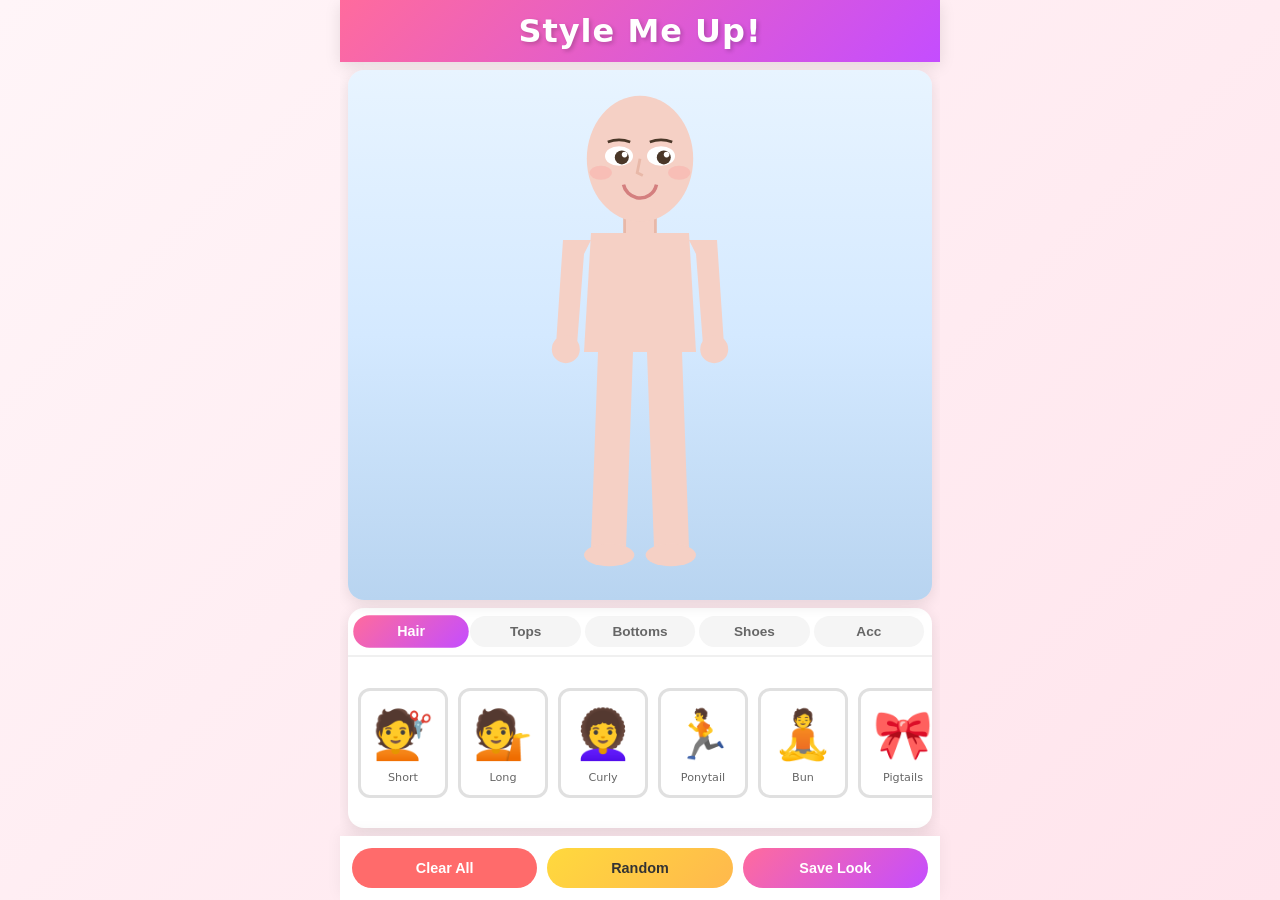
==== index.html @ bc6249cd "Add Style Me Up dress-up game, remove old games Fresh start with a mobile-friendly dress-up game fea" ====
<!DOCTYPE html>
<html lang="en">
<head>
    <meta charset="UTF-8">
    <meta name="viewport" content="width=device-width, initial-scale=1.0, user-scalable=no">
    <meta name="apple-mobile-web-app-capable" content="yes">
    <meta name="mobile-web-app-capable" content="yes">
    <title>Style Me Up! - Dress Up Game</title>
    <link rel="stylesheet" href="game.css">
</head>
<body>
    <div id="game-container">
        <header>
            <h1>Style Me Up!</h1>
        </header>

        <main>
            <div id="character-area">
                <canvas id="character-canvas"></canvas>
            </div>

            <div id="wardrobe-panel">
                <div id="category-tabs">
                    <button class="tab-btn active" data-category="hair">Hair</button>
                    <button class="tab-btn" data-category="tops">Tops</button>
                    <button class="tab-btn" data-category="bottoms">Bottoms</button>
                    <button class="tab-btn" data-category="shoes">Shoes</button>
                    <button class="tab-btn" data-category="accessories">Acc</button>
                </div>

                <div id="items-container">
                    <!-- Items will be dynamically generated -->
                </div>
            </div>
        </main>

        <footer>
            <button id="clear-btn" class="action-btn">Clear All</button>
            <button id="random-btn" class="action-btn">Random</button>
            <button id="save-btn" class="action-btn">Save Look</button>
        </footer>
    </div>

    <div id="toast" class="hidden"></div>

    <script src="game.js"></script>
</body>
</html>
---- game.css ----
* {
    margin: 0;
    padding: 0;
    box-sizing: border-box;
    -webkit-tap-highlight-color: transparent;
}

:root {
    --primary: #ff6b9d;
    --primary-dark: #e55a8a;
    --secondary: #c44dff;
    --accent: #ffd93d;
    --bg-light: #fff5f8;
    --bg-dark: #2d2d2d;
    --text-dark: #333;
    --text-light: #fff;
    --shadow: 0 4px 15px rgba(0, 0, 0, 0.1);
    --shadow-strong: 0 6px 20px rgba(0, 0, 0, 0.15);
}

html, body {
    height: 100%;
    overflow: hidden;
}

body {
    font-family: 'Segoe UI', system-ui, -apple-system, sans-serif;
    background: linear-gradient(135deg, var(--bg-light) 0%, #ffe4ec 100%);
    color: var(--text-dark);
    touch-action: manipulation;
}

#game-container {
    display: flex;
    flex-direction: column;
    height: 100%;
    max-width: 100%;
    margin: 0 auto;
}

header {
    background: linear-gradient(135deg, var(--primary) 0%, var(--secondary) 100%);
    color: var(--text-light);
    text-align: center;
    padding: 12px 16px;
    box-shadow: var(--shadow);
}

header h1 {
    font-size: 1.5rem;
    font-weight: 700;
    text-shadow: 2px 2px 4px rgba(0, 0, 0, 0.2);
    letter-spacing: 1px;
}

main {
    flex: 1;
    display: flex;
    flex-direction: column;
    overflow: hidden;
    padding: 8px;
    gap: 8px;
}

#character-area {
    flex: 1;
    display: flex;
    justify-content: center;
    align-items: center;
    background: linear-gradient(180deg, #e8f4ff 0%, #d4e9ff 50%, #b8d4f0 100%);
    border-radius: 16px;
    box-shadow: var(--shadow);
    position: relative;
    min-height: 200px;
    overflow: hidden;
}

#character-canvas {
    max-width: 100%;
    max-height: 100%;
}

#wardrobe-panel {
    background: white;
    border-radius: 16px;
    box-shadow: var(--shadow);
    display: flex;
    flex-direction: column;
    height: 180px;
    min-height: 180px;
}

#category-tabs {
    display: flex;
    gap: 4px;
    padding: 8px;
    border-bottom: 2px solid #f0f0f0;
    overflow-x: auto;
    scrollbar-width: none;
    -ms-overflow-style: none;
}

#category-tabs::-webkit-scrollbar {
    display: none;
}

.tab-btn {
    flex: 1;
    min-width: 60px;
    padding: 8px 12px;
    border: none;
    background: #f5f5f5;
    border-radius: 20px;
    font-size: 0.85rem;
    font-weight: 600;
    color: #666;
    cursor: pointer;
    transition: all 0.2s ease;
    white-space: nowrap;
}

.tab-btn.active {
    background: linear-gradient(135deg, var(--primary) 0%, var(--secondary) 100%);
    color: white;
    transform: scale(1.05);
}

.tab-btn:active {
    transform: scale(0.95);
}

#items-container {
    flex: 1;
    display: flex;
    gap: 10px;
    padding: 10px;
    overflow-x: auto;
    overflow-y: hidden;
    align-items: center;
    scrollbar-width: thin;
}

#items-container::-webkit-scrollbar {
    height: 6px;
}

#items-container::-webkit-scrollbar-track {
    background: #f0f0f0;
    border-radius: 3px;
}

#items-container::-webkit-scrollbar-thumb {
    background: var(--primary);
    border-radius: 3px;
}

.item-card {
    flex-shrink: 0;
    width: 80px;
    height: 100px;
    background: white;
    border: 3px solid #e0e0e0;
    border-radius: 12px;
    display: flex;
    flex-direction: column;
    align-items: center;
    justify-content: center;
    cursor: pointer;
    transition: all 0.2s ease;
    position: relative;
    overflow: hidden;
}

.item-card:hover {
    border-color: var(--primary);
    transform: translateY(-3px);
    box-shadow: var(--shadow);
}

.item-card:active {
    transform: scale(0.95);
}

.item-card.selected {
    border-color: var(--secondary);
    background: linear-gradient(135deg, #fff5f8 0%, #f8e8ff 100%);
}

.item-card.selected::after {
    content: '';
    position: absolute;
    top: 4px;
    right: 4px;
    width: 16px;
    height: 16px;
    background: var(--secondary);
    border-radius: 50%;
    display: flex;
    align-items: center;
    justify-content: center;
}

.item-preview {
    width: 60px;
    height: 70px;
    display: flex;
    align-items: center;
    justify-content: center;
    font-size: 2.5rem;
}

.item-name {
    font-size: 0.7rem;
    color: #666;
    text-align: center;
    padding: 2px 4px;
}

footer {
    display: flex;
    gap: 10px;
    padding: 12px;
    background: white;
    box-shadow: 0 -4px 15px rgba(0, 0, 0, 0.05);
}

.action-btn {
    flex: 1;
    padding: 12px 16px;
    border: none;
    border-radius: 25px;
    font-size: 0.9rem;
    font-weight: 600;
    cursor: pointer;
    transition: all 0.2s ease;
}

#clear-btn {
    background: #ff6b6b;
    color: white;
}

#random-btn {
    background: linear-gradient(135deg, var(--accent) 0%, #ffb84d 100%);
    color: var(--text-dark);
}

#save-btn {
    background: linear-gradient(135deg, var(--primary) 0%, var(--secondary) 100%);
    color: white;
}

.action-btn:active {
    transform: scale(0.95);
    opacity: 0.9;
}

#toast {
    position: fixed;
    bottom: 100px;
    left: 50%;
    transform: translateX(-50%);
    background: rgba(0, 0, 0, 0.85);
    color: white;
    padding: 12px 24px;
    border-radius: 25px;
    font-size: 0.9rem;
    z-index: 1000;
    transition: opacity 0.3s ease;
}

#toast.hidden {
    opacity: 0;
    pointer-events: none;
}

/* Landscape mode adjustments */
@media (orientation: landscape) and (max-height: 500px) {
    main {
        flex-direction: row;
    }

    #character-area {
        flex: 1;
        height: 100%;
    }

    #wardrobe-panel {
        width: 200px;
        height: 100%;
        flex-direction: column;
    }

    #category-tabs {
        flex-wrap: wrap;
    }

    #items-container {
        flex-wrap: wrap;
        overflow-y: auto;
        overflow-x: hidden;
    }

    .item-card {
        width: 70px;
        height: 85px;
    }

    footer {
        flex-direction: column;
        width: auto;
        padding: 8px;
    }

    .action-btn {
        padding: 8px 12px;
        font-size: 0.8rem;
    }
}

/* Tablet and larger screens */
@media (min-width: 768px) {
    #game-container {
        max-width: 600px;
    }

    header h1 {
        font-size: 2rem;
    }

    #wardrobe-panel {
        height: 220px;
    }

    .item-card {
        width: 90px;
        height: 110px;
    }

    .item-preview {
        font-size: 3rem;
    }
}

/* Very small screens */
@media (max-width: 360px) {
    header h1 {
        font-size: 1.2rem;
    }

    .tab-btn {
        padding: 6px 10px;
        font-size: 0.75rem;
        min-width: 50px;
    }

    #wardrobe-panel {
        height: 160px;
    }

    .item-card {
        width: 65px;
        height: 85px;
    }

    .action-btn {
        padding: 10px 12px;
        font-size: 0.8rem;
    }
}
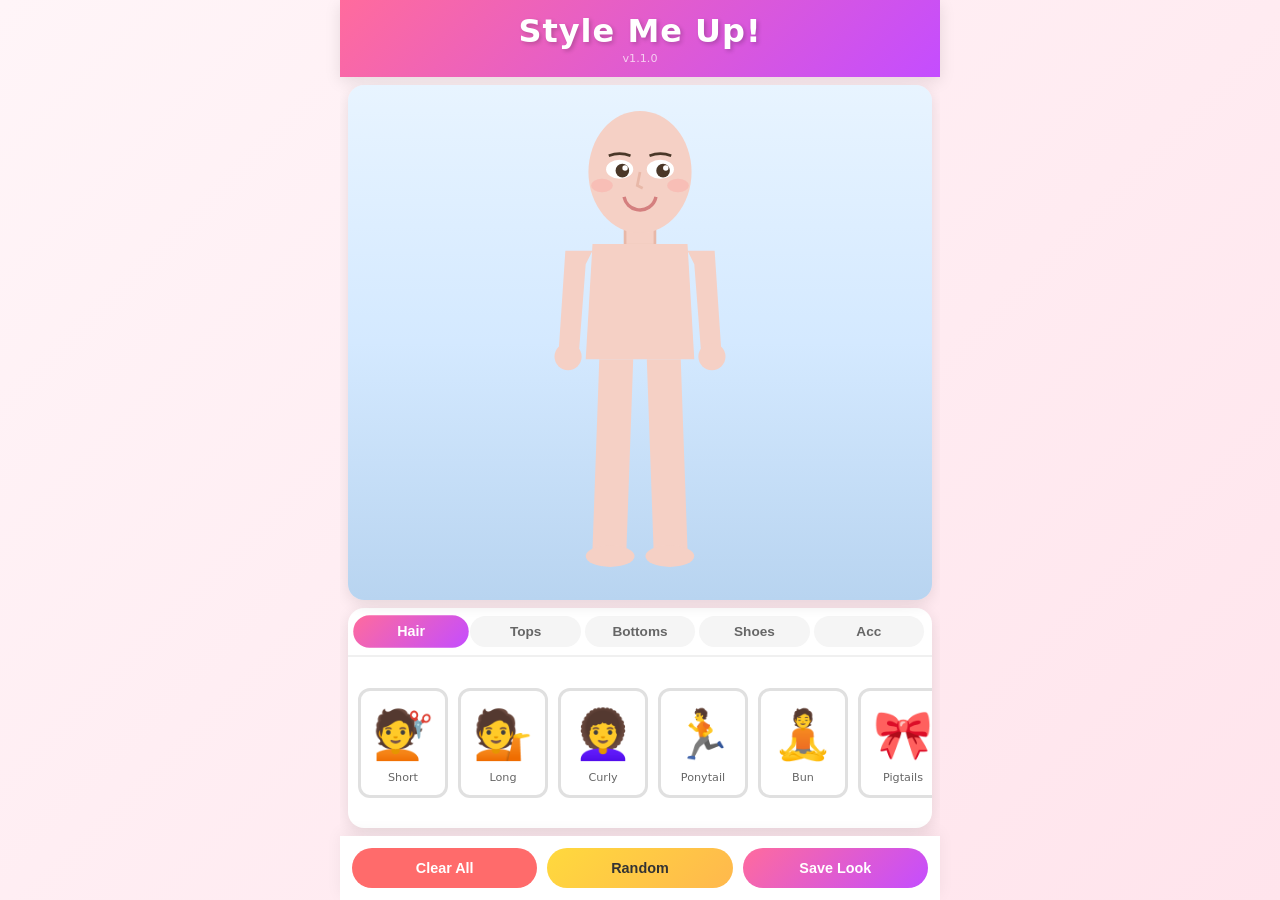
==== commit cd8c4af3: "Add version number display (v1.1.0) Shows version in header for easy deployment verification  Co-Aut" ====
--- a/index.html
+++ b/index.html
@@ -12,6 +12,7 @@
     <div id="game-container">
         <header>
             <h1>Style Me Up!</h1>
+            <span id="version">v1.1.0</span>
         </header>
 
         <main>
--- a/game.css
+++ b/game.css
@@ -53,6 +53,13 @@
     letter-spacing: 1px;
 }
 
+#version {
+    font-size: 0.7rem;
+    opacity: 0.7;
+    display: block;
+    margin-top: 2px;
+}
+
 main {
     flex: 1;
     display: flex;
@@ -117,6 +124,9 @@
     cursor: pointer;
     transition: all 0.2s ease;
     white-space: nowrap;
+    -webkit-user-select: none;
+    user-select: none;
+    touch-action: manipulation;
 }
 
 .tab-btn.active {
@@ -138,6 +148,9 @@
     overflow-y: hidden;
     align-items: center;
     scrollbar-width: thin;
+    -webkit-overflow-scrolling: touch;
+    scroll-behavior: smooth;
+    touch-action: pan-x;
 }
 
 #items-container::-webkit-scrollbar {
@@ -169,6 +182,9 @@
     transition: all 0.2s ease;
     position: relative;
     overflow: hidden;
+    -webkit-user-select: none;
+    user-select: none;
+    touch-action: manipulation;
 }
 
 .item-card:hover {
@@ -233,6 +249,9 @@
     font-weight: 600;
     cursor: pointer;
     transition: all 0.2s ease;
+    -webkit-user-select: none;
+    user-select: none;
+    touch-action: manipulation;
 }
 
 #clear-btn {
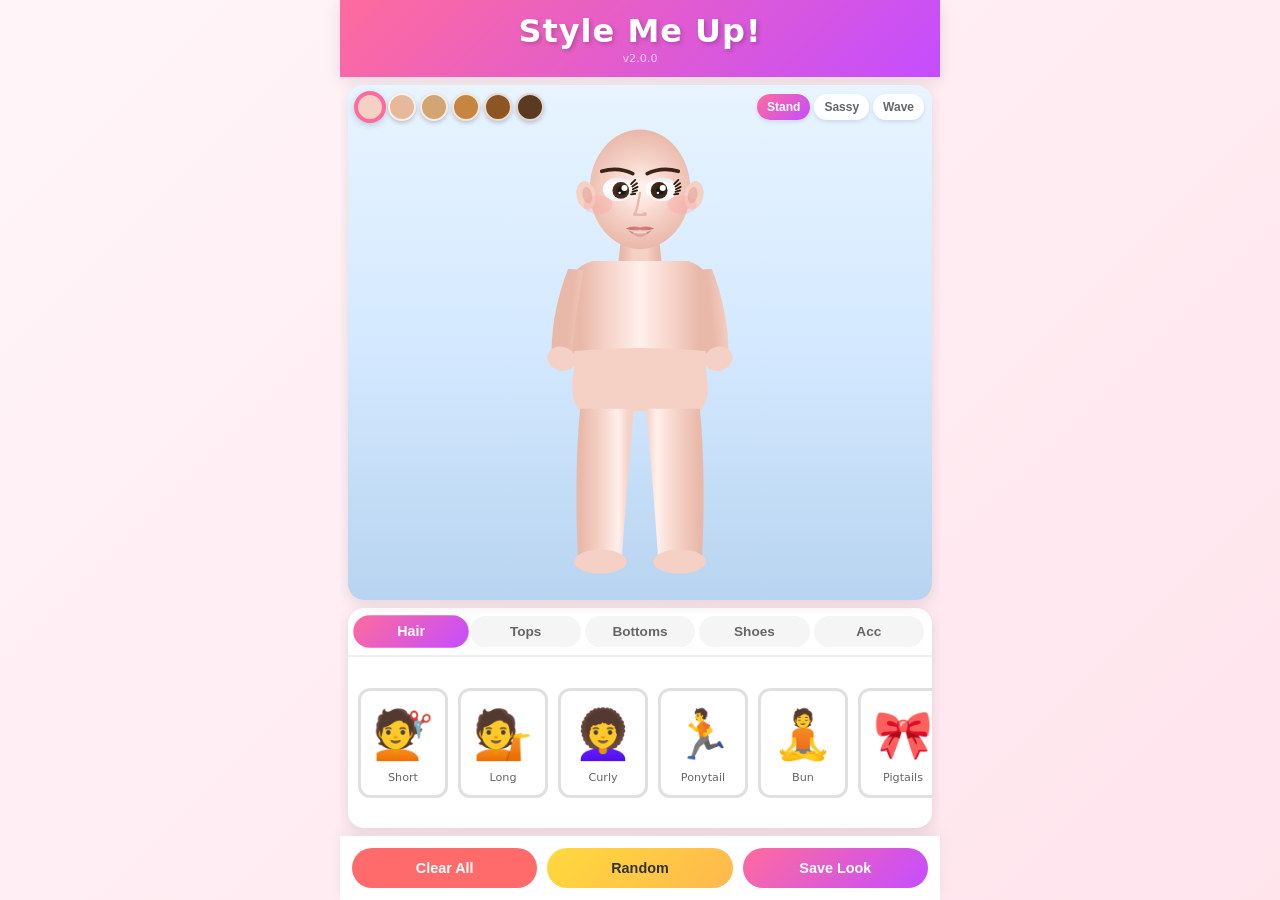
==== commit 0715ca55: "Upgrade to v2.0.0 with enhanced character and animations Major improvements: - Better proportions an" ====
--- a/index.html
+++ b/index.html
@@ -12,11 +12,26 @@
     <div id="game-container">
         <header>
             <h1>Style Me Up!</h1>
-            <span id="version">v1.1.0</span>
+            <span id="version">v2.0.0</span>
         </header>
 
         <main>
             <div id="character-area">
+                <div id="character-controls">
+                    <div id="skin-tones">
+                        <button class="skin-btn active" data-skin="0" style="background: #f5d0c5;"></button>
+                        <button class="skin-btn" data-skin="1" style="background: #e8b89a;"></button>
+                        <button class="skin-btn" data-skin="2" style="background: #d4a574;"></button>
+                        <button class="skin-btn" data-skin="3" style="background: #c68642;"></button>
+                        <button class="skin-btn" data-skin="4" style="background: #8d5524;"></button>
+                        <button class="skin-btn" data-skin="5" style="background: #5c3a21;"></button>
+                    </div>
+                    <div id="pose-select">
+                        <button class="pose-btn active" data-pose="standing">Stand</button>
+                        <button class="pose-btn" data-pose="handOnHip">Sassy</button>
+                        <button class="pose-btn" data-pose="waving">Wave</button>
+                    </div>
+                </div>
                 <canvas id="character-canvas"></canvas>
             </div>
 
--- a/game.css
+++ b/game.css
@@ -72,6 +72,7 @@
 #character-area {
     flex: 1;
     display: flex;
+    flex-direction: column;
     justify-content: center;
     align-items: center;
     background: linear-gradient(180deg, #e8f4ff 0%, #d4e9ff 50%, #b8d4f0 100%);
@@ -80,6 +81,72 @@
     position: relative;
     min-height: 200px;
     overflow: hidden;
+}
+
+#character-controls {
+    position: absolute;
+    top: 8px;
+    left: 8px;
+    right: 8px;
+    display: flex;
+    justify-content: space-between;
+    align-items: center;
+    z-index: 10;
+    flex-wrap: wrap;
+    gap: 8px;
+}
+
+#skin-tones {
+    display: flex;
+    gap: 4px;
+}
+
+.skin-btn {
+    width: 28px;
+    height: 28px;
+    border: 2px solid rgba(255,255,255,0.8);
+    border-radius: 50%;
+    cursor: pointer;
+    transition: all 0.2s ease;
+    box-shadow: 0 2px 4px rgba(0,0,0,0.2);
+    -webkit-user-select: none;
+    user-select: none;
+    touch-action: manipulation;
+}
+
+.skin-btn:hover {
+    transform: scale(1.1);
+}
+
+.skin-btn.active {
+    border-color: var(--primary);
+    box-shadow: 0 0 0 2px var(--primary), 0 2px 8px rgba(0,0,0,0.3);
+}
+
+#pose-select {
+    display: flex;
+    gap: 4px;
+}
+
+.pose-btn {
+    padding: 6px 10px;
+    border: none;
+    background: rgba(255,255,255,0.9);
+    border-radius: 15px;
+    font-size: 0.75rem;
+    font-weight: 600;
+    color: #666;
+    cursor: pointer;
+    transition: all 0.2s ease;
+    box-shadow: 0 2px 4px rgba(0,0,0,0.1);
+    -webkit-user-select: none;
+    user-select: none;
+    touch-action: manipulation;
+}
+
+.pose-btn.active {
+    background: linear-gradient(135deg, var(--primary) 0%, var(--secondary) 100%);
+    color: white;
 }
 
 #character-canvas {
